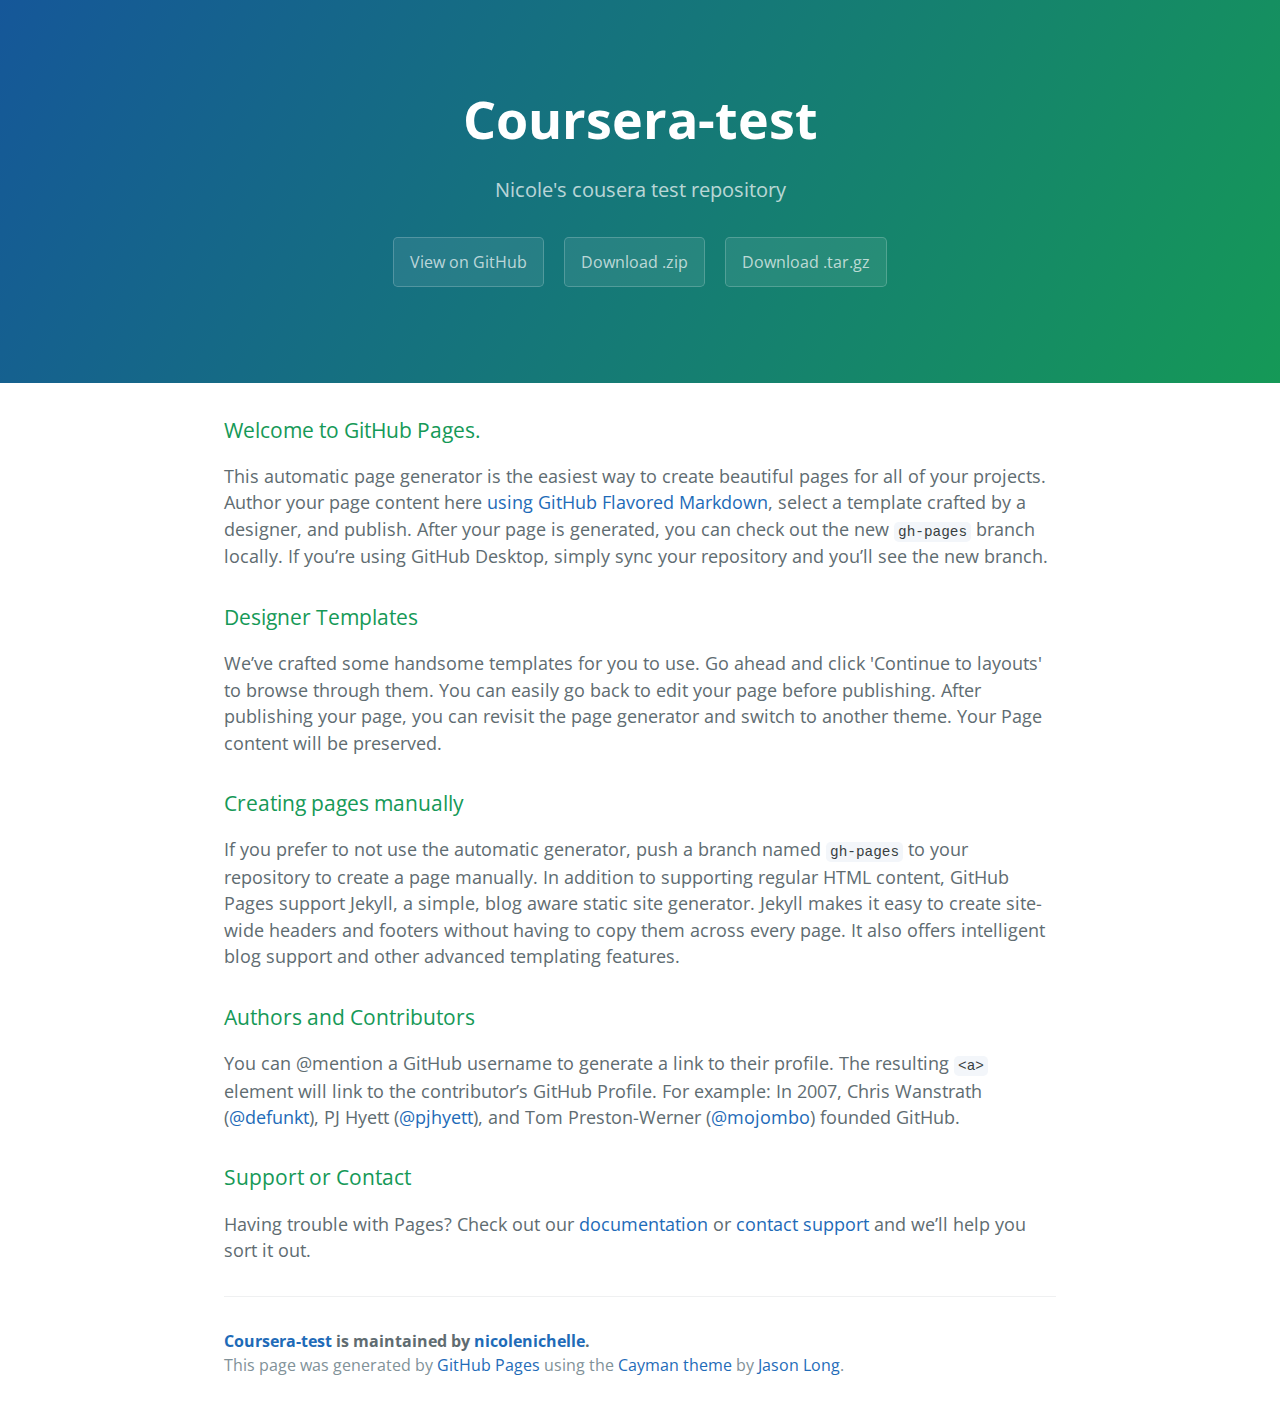
==== index.html @ e511c378 "Create gh-pages branch via GitHub" ====
<!DOCTYPE html>
<html lang="en-us">
  <head>
    <meta charset="UTF-8">
    <title>Coursera-test by nicolenichelle</title>
    <meta name="viewport" content="width=device-width, initial-scale=1">
    <link rel="stylesheet" type="text/css" href="stylesheets/normalize.css" media="screen">
    <link href='https://fonts.googleapis.com/css?family=Open+Sans:400,700' rel='stylesheet' type='text/css'>
    <link rel="stylesheet" type="text/css" href="stylesheets/stylesheet.css" media="screen">
    <link rel="stylesheet" type="text/css" href="stylesheets/github-light.css" media="screen">
  </head>
  <body>
    <section class="page-header">
      <h1 class="project-name">Coursera-test</h1>
      <h2 class="project-tagline">Nicole&#39;s cousera test repository</h2>
      <a href="https://github.com/nicolenichelle/coursera-test" class="btn">View on GitHub</a>
      <a href="https://github.com/nicolenichelle/coursera-test/zipball/master" class="btn">Download .zip</a>
      <a href="https://github.com/nicolenichelle/coursera-test/tarball/master" class="btn">Download .tar.gz</a>
    </section>

    <section class="main-content">
      <h3>
<a id="welcome-to-github-pages" class="anchor" href="#welcome-to-github-pages" aria-hidden="true"><span aria-hidden="true" class="octicon octicon-link"></span></a>Welcome to GitHub Pages.</h3>

<p>This automatic page generator is the easiest way to create beautiful pages for all of your projects. Author your page content here <a href="https://guides.github.com/features/mastering-markdown/">using GitHub Flavored Markdown</a>, select a template crafted by a designer, and publish. After your page is generated, you can check out the new <code>gh-pages</code> branch locally. If you’re using GitHub Desktop, simply sync your repository and you’ll see the new branch.</p>

<h3>
<a id="designer-templates" class="anchor" href="#designer-templates" aria-hidden="true"><span aria-hidden="true" class="octicon octicon-link"></span></a>Designer Templates</h3>

<p>We’ve crafted some handsome templates for you to use. Go ahead and click 'Continue to layouts' to browse through them. You can easily go back to edit your page before publishing. After publishing your page, you can revisit the page generator and switch to another theme. Your Page content will be preserved.</p>

<h3>
<a id="creating-pages-manually" class="anchor" href="#creating-pages-manually" aria-hidden="true"><span aria-hidden="true" class="octicon octicon-link"></span></a>Creating pages manually</h3>

<p>If you prefer to not use the automatic generator, push a branch named <code>gh-pages</code> to your repository to create a page manually. In addition to supporting regular HTML content, GitHub Pages support Jekyll, a simple, blog aware static site generator. Jekyll makes it easy to create site-wide headers and footers without having to copy them across every page. It also offers intelligent blog support and other advanced templating features.</p>

<h3>
<a id="authors-and-contributors" class="anchor" href="#authors-and-contributors" aria-hidden="true"><span aria-hidden="true" class="octicon octicon-link"></span></a>Authors and Contributors</h3>

<p>You can @mention a GitHub username to generate a link to their profile. The resulting <code>&lt;a&gt;</code> element will link to the contributor’s GitHub Profile. For example: In 2007, Chris Wanstrath (<a href="https://github.com/defunkt" class="user-mention">@defunkt</a>), PJ Hyett (<a href="https://github.com/pjhyett" class="user-mention">@pjhyett</a>), and Tom Preston-Werner (<a href="https://github.com/mojombo" class="user-mention">@mojombo</a>) founded GitHub.</p>

<h3>
<a id="support-or-contact" class="anchor" href="#support-or-contact" aria-hidden="true"><span aria-hidden="true" class="octicon octicon-link"></span></a>Support or Contact</h3>

<p>Having trouble with Pages? Check out our <a href="https://help.github.com/pages">documentation</a> or <a href="https://github.com/contact">contact support</a> and we’ll help you sort it out.</p>

      <footer class="site-footer">
        <span class="site-footer-owner"><a href="https://github.com/nicolenichelle/coursera-test">Coursera-test</a> is maintained by <a href="https://github.com/nicolenichelle">nicolenichelle</a>.</span>

        <span class="site-footer-credits">This page was generated by <a href="https://pages.github.com">GitHub Pages</a> using the <a href="https://github.com/jasonlong/cayman-theme">Cayman theme</a> by <a href="https://twitter.com/jasonlong">Jason Long</a>.</span>
      </footer>

    </section>

  
  </body>
</html>
---- stylesheets/stylesheet.css ----
* {
  box-sizing: border-box; }

body {
  padding: 0;
  margin: 0;
  font-family: "Open Sans", "Helvetica Neue", Helvetica, Arial, sans-serif;
  font-size: 16px;
  line-height: 1.5;
  color: #606c71; }

a {
  color: #1e6bb8;
  text-decoration: none; }
  a:hover {
    text-decoration: underline; }

.btn {
  display: inline-block;
  margin-bottom: 1rem;
  color: rgba(255, 255, 255, 0.7);
  background-color: rgba(255, 255, 255, 0.08);
  border-color: rgba(255, 255, 255, 0.2);
  border-style: solid;
  border-width: 1px;
  border-radius: 0.3rem;
  transition: color 0.2s, background-color 0.2s, border-color 0.2s; }
  .btn + .btn {
    margin-left: 1rem; }

.btn:hover {
  color: rgba(255, 255, 255, 0.8);
  text-decoration: none;
  background-color: rgba(255, 255, 255, 0.2);
  border-color: rgba(255, 255, 255, 0.3); }

@media screen and (min-width: 64em) {
  .btn {
    padding: 0.75rem 1rem; } }

@media screen and (min-width: 42em) and (max-width: 64em) {
  .btn {
    padding: 0.6rem 0.9rem;
    font-size: 0.9rem; } }

@media screen and (max-width: 42em) {
  .btn {
    display: block;
    width: 100%;
    padding: 0.75rem;
    font-size: 0.9rem; }
    .btn + .btn {
      margin-top: 1rem;
      margin-left: 0; } }

.page-header {
  color: #fff;
  text-align: center;
  background-color: #159957;
  background-image: linear-gradient(120deg, #155799, #159957); }

@media screen and (min-width: 64em) {
  .page-header {
    padding: 5rem 6rem; } }

@media screen and (min-width: 42em) and (max-width: 64em) {
  .page-header {
    padding: 3rem 4rem; } }

@media screen and (max-width: 42em) {
  .page-header {
    padding: 2rem 1rem; } }

.project-name {
  margin-top: 0;
  margin-bottom: 0.1rem; }

@media screen and (min-width: 64em) {
  .project-name {
    font-size: 3.25rem; } }

@media screen and (min-width: 42em) and (max-width: 64em) {
  .project-name {
    font-size: 2.25rem; } }

@media screen and (max-width: 42em) {
  .project-name {
    font-size: 1.75rem; } }

.project-tagline {
  margin-bottom: 2rem;
  font-weight: normal;
  opacity: 0.7; }

@media screen and (min-width: 64em) {
  .project-tagline {
    font-size: 1.25rem; } }

@media screen and (min-width: 42em) and (max-width: 64em) {
  .project-tagline {
    font-size: 1.15rem; } }

@media screen and (max-width: 42em) {
  .project-tagline {
    font-size: 1rem; } }

.main-content :first-child {
  margin-top: 0; }
.main-content img {
  max-width: 100%; }
.main-content h1, .main-content h2, .main-content h3, .main-content h4, .main-content h5, .main-content h6 {
  margin-top: 2rem;
  margin-bottom: 1rem;
  font-weight: normal;
  color: #159957; }
.main-content p {
  margin-bottom: 1em; }
.main-content code {
  padding: 2px 4px;
  font-family: Consolas, "Liberation Mono", Menlo, Courier, monospace;
  font-size: 0.9rem;
  color: #383e41;
  background-color: #f3f6fa;
  border-radius: 0.3rem; }
.main-content pre {
  padding: 0.8rem;
  margin-top: 0;
  margin-bottom: 1rem;
  font: 1rem Consolas, "Liberation Mono", Menlo, Courier, monospace;
  color: #567482;
  word-wrap: normal;
  background-color: #f3f6fa;
  border: solid 1px #dce6f0;
  border-radius: 0.3rem; }
  .main-content pre > code {
    padding: 0;
    margin: 0;
    font-size: 0.9rem;
    color: #567482;
    word-break: normal;
    white-space: pre;
    background: transparent;
    border: 0; }
.main-content .highlight {
  margin-bottom: 1rem; }
  .main-content .highlight pre {
    margin-bottom: 0;
    word-break: normal; }
.main-content .highlight pre, .main-content pre {
  padding: 0.8rem;
  overflow: auto;
  font-size: 0.9rem;
  line-height: 1.45;
  border-radius: 0.3rem; }
.main-content pre code, .main-content pre tt {
  display: inline;
  max-width: initial;
  padding: 0;
  margin: 0;
  overflow: initial;
  line-height: inherit;
  word-wrap: normal;
  background-color: transparent;
  border: 0; }
  .main-content pre code:before, .main-content pre code:after, .main-content pre tt:before, .main-content pre tt:after {
    content: normal; }
.main-content ul, .main-content ol {
  margin-top: 0; }
.main-content blockquote {
  padding: 0 1rem;
  margin-left: 0;
  color: #819198;
  border-left: 0.3rem solid #dce6f0; }
  .main-content blockquote > :first-child {
    margin-top: 0; }
  .main-content blockquote > :last-child {
    margin-bottom: 0; }
.main-content table {
  display: block;
  width: 100%;
  overflow: auto;
  word-break: normal;
  word-break: keep-all; }
  .main-content table th {
    font-weight: bold; }
  .main-content table th, .main-content table td {
    padding: 0.5rem 1rem;
    border: 1px solid #e9ebec; }
.main-content dl {
  padding: 0; }
  .main-content dl dt {
    padding: 0;
    margin-top: 1rem;
    font-size: 1rem;
    font-weight: bold; }
  .main-content dl dd {
    padding: 0;
    margin-bottom: 1rem; }
.main-content hr {
  height: 2px;
  padding: 0;
  margin: 1rem 0;
  background-color: #eff0f1;
  border: 0; }

@media screen and (min-width: 64em) {
  .main-content {
    max-width: 64rem;
    padding: 2rem 6rem;
    margin: 0 auto;
    font-size: 1.1rem; } }

@media screen and (min-width: 42em) and (max-width: 64em) {
  .main-content {
    padding: 2rem 4rem;
    font-size: 1.1rem; } }

@media screen and (max-width: 42em) {
  .main-content {
    padding: 2rem 1rem;
    font-size: 1rem; } }

.site-footer {
  padding-top: 2rem;
  margin-top: 2rem;
  border-top: solid 1px #eff0f1; }

.site-footer-owner {
  display: block;
  font-weight: bold; }

.site-footer-credits {
  color: #819198; }

@media screen and (min-width: 64em) {
  .site-footer {
    font-size: 1rem; } }

@media screen and (min-width: 42em) and (max-width: 64em) {
  .site-footer {
    font-size: 1rem; } }

@media screen and (max-width: 42em) {
  .site-footer {
    font-size: 0.9rem; } }
---- stylesheets/github-light.css ----
/*
The MIT License (MIT)

Copyright (c) 2016 GitHub, Inc.

Permission is hereby granted, free of charge, to any person obtaining a copy
of this software and associated documentation files (the "Software"), to deal
in the Software without restriction, including without limitation the rights
to use, copy, modify, merge, publish, distribute, sublicense, and/or sell
copies of the Software, and to permit persons to whom the Software is
furnished to do so, subject to the following conditions:

The above copyright notice and this permission notice shall be included in all
copies or substantial portions of the Software.

THE SOFTWARE IS PROVIDED "AS IS", WITHOUT WARRANTY OF ANY KIND, EXPRESS OR
IMPLIED, INCLUDING BUT NOT LIMITED TO THE WARRANTIES OF MERCHANTABILITY,
FITNESS FOR A PARTICULAR PURPOSE AND NONINFRINGEMENT. IN NO EVENT SHALL THE
AUTHORS OR COPYRIGHT HOLDERS BE LIABLE FOR ANY CLAIM, DAMAGES OR OTHER
LIABILITY, WHETHER IN AN ACTION OF CONTRACT, TORT OR OTHERWISE, ARISING FROM,
OUT OF OR IN CONNECTION WITH THE SOFTWARE OR THE USE OR OTHER DEALINGS IN THE
SOFTWARE.

*/

.pl-c /* comment */ {
  color: #969896;
}

.pl-c1 /* constant, variable.other.constant, support, meta.property-name, support.constant, support.variable, meta.module-reference, markup.raw, meta.diff.header */,
.pl-s .pl-v /* string variable */ {
  color: #0086b3;
}

.pl-e /* entity */,
.pl-en /* entity.name */ {
  color: #795da3;
}

.pl-smi /* variable.parameter.function, storage.modifier.package, storage.modifier.import, storage.type.java, variable.other */,
.pl-s .pl-s1 /* string source */ {
  color: #333;
}

.pl-ent /* entity.name.tag */ {
  color: #63a35c;
}

.pl-k /* keyword, storage, storage.type */ {
  color: #a71d5d;
}

.pl-s /* string */,
.pl-pds /* punctuation.definition.string, string.regexp.character-class */,
.pl-s .pl-pse .pl-s1 /* string punctuation.section.embedded source */,
.pl-sr /* string.regexp */,
.pl-sr .pl-cce /* string.regexp constant.character.escape */,
.pl-sr .pl-sre /* string.regexp source.ruby.embedded */,
.pl-sr .pl-sra /* string.regexp string.regexp.arbitrary-repitition */ {
  color: #183691;
}

.pl-v /* variable */ {
  color: #ed6a43;
}

.pl-id /* invalid.deprecated */ {
  color: #b52a1d;
}

.pl-ii /* invalid.illegal */ {
  color: #f8f8f8;
  background-color: #b52a1d;
}

.pl-sr .pl-cce /* string.regexp constant.character.escape */ {
  font-weight: bold;
  color: #63a35c;
}

.pl-ml /* markup.list */ {
  color: #693a17;
}

.pl-mh /* markup.heading */,
.pl-mh .pl-en /* markup.heading entity.name */,
.pl-ms /* meta.separator */ {
  font-weight: bold;
  color: #1d3e81;
}

.pl-mq /* markup.quote */ {
  color: #008080;
}

.pl-mi /* markup.italic */ {
  font-style: italic;
  color: #333;
}

.pl-mb /* markup.bold */ {
  font-weight: bold;
  color: #333;
}

.pl-md /* markup.deleted, meta.diff.header.from-file */ {
  color: #bd2c00;
  background-color: #ffecec;
}

.pl-mi1 /* markup.inserted, meta.diff.header.to-file */ {
  color: #55a532;
  background-color: #eaffea;
}

.pl-mdr /* meta.diff.range */ {
  font-weight: bold;
  color: #795da3;
}

.pl-mo /* meta.output */ {
  color: #1d3e81;
}
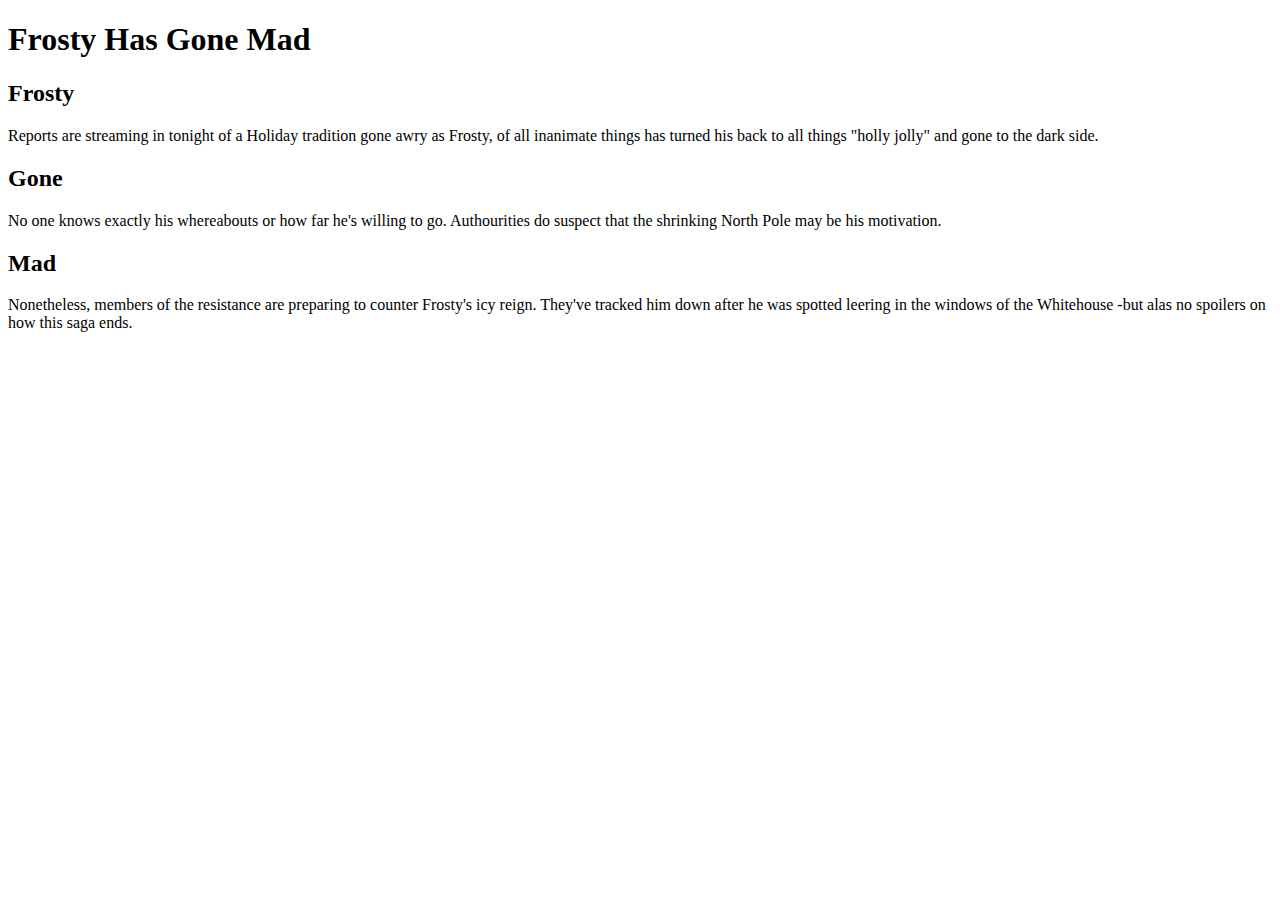
==== commit e354c391: "Update index.html" ====
--- a/index.html
+++ b/index.html
@@ -1,57 +1,46 @@
+
 <!DOCTYPE html>
-<html lang="en-us">
-  <head>
-    <meta charset="UTF-8">
-    <title>Coursera-test by nicolenichelle</title>
-    <meta name="viewport" content="width=device-width, initial-scale=1">
-    <link rel="stylesheet" type="text/css" href="stylesheets/normalize.css" media="screen">
-    <link href='https://fonts.googleapis.com/css?family=Open+Sans:400,700' rel='stylesheet' type='text/css'>
-    <link rel="stylesheet" type="text/css" href="stylesheets/stylesheet.css" media="screen">
-    <link rel="stylesheet" type="text/css" href="stylesheets/github-light.css" media="screen">
-  </head>
-  <body>
-    <section class="page-header">
-      <h1 class="project-name">Coursera-test</h1>
-      <h2 class="project-tagline">Nicole&#39;s cousera test repository</h2>
-      <a href="https://github.com/nicolenichelle/coursera-test" class="btn">View on GitHub</a>
-      <a href="https://github.com/nicolenichelle/coursera-test/zipball/master" class="btn">Download .zip</a>
-      <a href="https://github.com/nicolenichelle/coursera-test/tarball/master" class="btn">Download .tar.gz</a>
-    </section>
+<head>
+<html>
+<charset="utf-8"> 
+<meta name="viewport" content="width=device-width, initial-scale=1">
+  <html lang="en">
+    <link rel="stylesheet" href="frosty.css">
+<title>Frosty Has Gone Rouge</title>
+</head>
 
-    <section class="main-content">
-      <h3>
-<a id="welcome-to-github-pages" class="anchor" href="#welcome-to-github-pages" aria-hidden="true"><span aria-hidden="true" class="octicon octicon-link"></span></a>Welcome to GitHub Pages.</h3>
-
-<p>This automatic page generator is the easiest way to create beautiful pages for all of your projects. Author your page content here <a href="https://guides.github.com/features/mastering-markdown/">using GitHub Flavored Markdown</a>, select a template crafted by a designer, and publish. After your page is generated, you can check out the new <code>gh-pages</code> branch locally. If you’re using GitHub Desktop, simply sync your repository and you’ll see the new branch.</p>
-
-<h3>
-<a id="designer-templates" class="anchor" href="#designer-templates" aria-hidden="true"><span aria-hidden="true" class="octicon octicon-link"></span></a>Designer Templates</h3>
-
-<p>We’ve crafted some handsome templates for you to use. Go ahead and click 'Continue to layouts' to browse through them. You can easily go back to edit your page before publishing. After publishing your page, you can revisit the page generator and switch to another theme. Your Page content will be preserved.</p>
-
-<h3>
-<a id="creating-pages-manually" class="anchor" href="#creating-pages-manually" aria-hidden="true"><span aria-hidden="true" class="octicon octicon-link"></span></a>Creating pages manually</h3>
-
-<p>If you prefer to not use the automatic generator, push a branch named <code>gh-pages</code> to your repository to create a page manually. In addition to supporting regular HTML content, GitHub Pages support Jekyll, a simple, blog aware static site generator. Jekyll makes it easy to create site-wide headers and footers without having to copy them across every page. It also offers intelligent blog support and other advanced templating features.</p>
-
-<h3>
-<a id="authors-and-contributors" class="anchor" href="#authors-and-contributors" aria-hidden="true"><span aria-hidden="true" class="octicon octicon-link"></span></a>Authors and Contributors</h3>
-
-<p>You can @mention a GitHub username to generate a link to their profile. The resulting <code>&lt;a&gt;</code> element will link to the contributor’s GitHub Profile. For example: In 2007, Chris Wanstrath (<a href="https://github.com/defunkt" class="user-mention">@defunkt</a>), PJ Hyett (<a href="https://github.com/pjhyett" class="user-mention">@pjhyett</a>), and Tom Preston-Werner (<a href="https://github.com/mojombo" class="user-mention">@mojombo</a>) founded GitHub.</p>
-
-<h3>
-<a id="support-or-contact" class="anchor" href="#support-or-contact" aria-hidden="true"><span aria-hidden="true" class="octicon octicon-link"></span></a>Support or Contact</h3>
-
-<p>Having trouble with Pages? Check out our <a href="https://help.github.com/pages">documentation</a> or <a href="https://github.com/contact">contact support</a> and we’ll help you sort it out.</p>
-
-      <footer class="site-footer">
-        <span class="site-footer-owner"><a href="https://github.com/nicolenichelle/coursera-test">Coursera-test</a> is maintained by <a href="https://github.com/nicolenichelle">nicolenichelle</a>.</span>
-
-        <span class="site-footer-credits">This page was generated by <a href="https://pages.github.com">GitHub Pages</a> using the <a href="https://github.com/jasonlong/cayman-theme">Cayman theme</a> by <a href="https://twitter.com/jasonlong">Jason Long</a>.</span>
-      </footer>
-
-    </section>
-
+<div class="container">
+<div class="row">
+<h1>Frosty Has Gone Mad</h1>
+  </div> 
+<section>
+<div class="Frosty col-lg-6 col-md-4 col-sm-12">
+     <h2>Frosty</h2>
+<p>
+    Reports are streaming in tonight of a Holiday 
+    tradition gone awry as Frosty, of all inanimate things 
+    has turned his back to all things "holly jolly" and
+    gone to the dark side.
+    </p>
+    </div>
+</section>
   
+  <section> 
+    <div class="Gone col-lg-6 col-md-4 col sm-12">
+         <h2>Gone</h2>
+  <p>
+  No one knows exactly his whereabouts or how far he's willing to go. Authourities do suspect that the shrinking North Pole may be his motivation. 
+  </p> 
+  </div> 
+  </section> 
+  
+  <section>
+  <div class ="Mad col-lg-6 col-md-4 col-sm-12">
+    <h2> Mad
+    </h2>
+    <p> Nonetheless, members of the resistance are preparing to counter Frosty's icy reign. They've tracked him down after he was spotted leering in the windows of the Whitehouse -but alas no spoilers on how this saga ends. </p>
+    </div>
+  </section>
+  </div>
   </body>
 </html>
